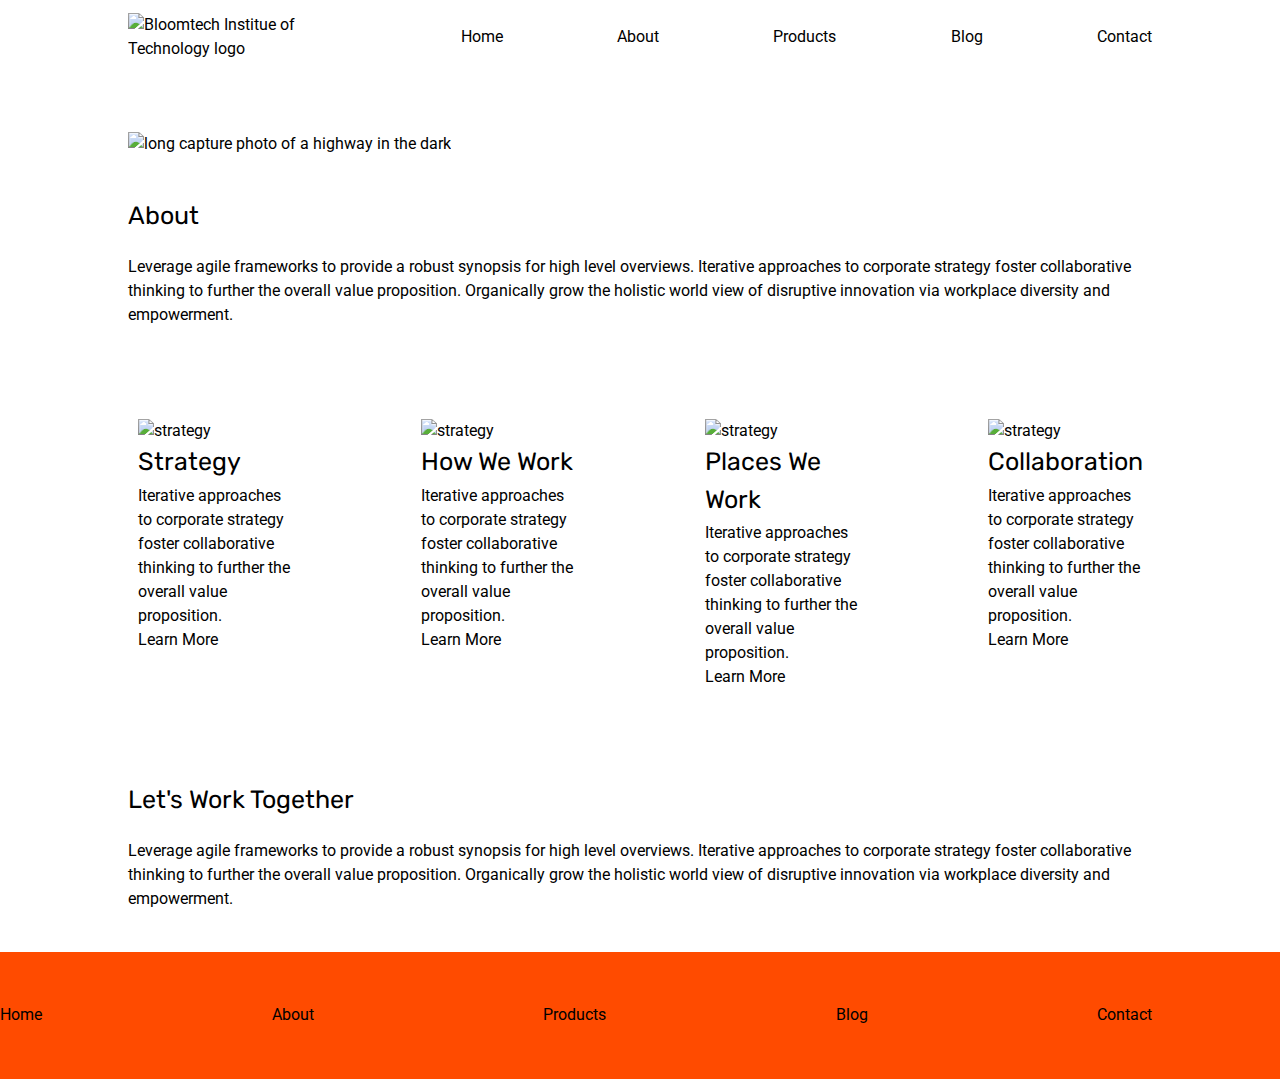
==== about.html @ 4f4958ce "completed what I could..." ====
<!doctype html>

<html lang="en">
<head>
  <meta charset="utf-8">

  <title>Sprint Challenge - About</title>

  <link href="https://fonts.googleapis.com/css?family=Roboto|Rubik" rel="stylesheet">
  <link rel="stylesheet" href="css/index.css">

</head>

<body>
  <div class="navbar">
    <div class="logo">
        <img src="img/BIT_Logo.png" alt="Bloomtech Institue of Technology logo">
    </div>
    <nav>
        <a href="">Home</a>
        <a href="about.html">About</a>
        <a href="">Products</a>
        <a href="">Blog</a>
        <a href="">Contact</a>
    </nav>
  </div>
  <div class="container about-page">
    <header class="header-jumbo-img">
      <img src="img/jumbo-about.png" alt="long capture photo of a highway in the dark">
    </header>
    <section>
      <h1 class="about-title">About</h1>
      
      <p>Leverage agile frameworks to provide a robust synopsis for high level overviews. Iterative approaches to corporate strategy foster collaborative thinking to further the overall value proposition. Organically grow the holistic world view of disruptive innovation via workplace diversity and empowerment.</p>
    </section>
    
    <div class="about-content">
      <section>
        <img src="img/about-plan.png" alt="strategy">
        
        <h2>Strategy</h2>
        
        <p>Iterative approaches to corporate strategy foster collaborative thinking to further the overall value proposition.</p>

        Learn More
      </section>
      <section>
        <img src="img/about-working.png" alt="strategy">
        
        <h2>How We Work</h2>
        
        <p>Iterative approaches to corporate strategy foster collaborative thinking to further the overall value proposition.</p>

        Learn More
      </section>
      <section>
        <img src="img/about-office.png" alt="strategy">
        
        <h2>Places We Work</h2>

        <p>Iterative approaches to corporate strategy foster collaborative thinking to further the overall value proposition.</p>

        Learn More
      </section>
      <section>
        <img src="img/about-meeting.png" alt="strategy">
        
        <h2>Collaboration</h2>
        
        <p>Iterative approaches to corporate strategy foster collaborative thinking to further the overall value proposition.</p>

        Learn More
      </section>
    </div>
    <section class="about-lower-content">
      <h2>Let's Work Together</h2>

      <p>Leverage agile frameworks to provide a robust synopsis for high level overviews. Iterative approaches to corporate strategy foster collaborative thinking to further the overall value proposition. Organically grow the holistic world view of disruptive innovation via workplace diversity and empowerment.</p>
    </section>
  </div><!-- container -->  
  <footer>
    <nav>
      <a href="index.html">Home</a>
      <a href="#">About</a>
      <a href="#">Products</a>
      <a href="#">Blog</a>
      <a href="#">Contact</a>
    </nav>
  </footer>
         
</body>
</html>
---- css/index.css ----
/* http://meyerweb.com/eric/tools/css/reset/ 
   v2.0 | 20110126
   License: none (public domain)
*/

html, body, div, span, applet, object, iframe,
h1, h2, h3, h4, h5, h6, p, blockquote, pre,
a, abbr, acronym, address, big, cite, code,
del, dfn, em, img, ins, kbd, q, s, samp,
small, strike, strong, sub, sup, tt, var,
b, u, i, center,
dl, dt, dd, ol, ul, li,
fieldset, form, label, legend,
table, caption, tbody, tfoot, thead, tr, th, td,
article, aside, canvas, details, embed, 
figure, figcaption, footer, header, hgroup, 
menu, nav, output, ruby, section, summary,
time, mark, audio, video {
	margin: 0;
	padding: 0;
	border: 0;
	font-size: 100%;
	font: inherit;
	vertical-align: baseline;
}
/* HTML5 display-role reset for older browsers */
article, aside, details, figcaption, figure, 
footer, header, hgroup, menu, nav, section {
	display: block;
}
body {
	line-height: 1;
}
ol, ul {
	list-style: none;
}
blockquote, q {
	quotes: none;
}
blockquote:before, blockquote:after,
q:before, q:after {
	content: '';
	content: none;
}
table {
	border-collapse: collapse;
	border-spacing: 0;
}

* {
    box-sizing: border-box;
}

html{
    font-size:62.5%;
}
body {
    font-family: 'Roboto', sans-serif;
    line-height:1.5;
    font-size:1.6rem;
}

h1, h2, h3, h4, h5 {
    font-size: 2.5rem;
    margin-bottom: 2%;
    font-family: 'Rubik', sans-serif;
}
section, footer{
    padding:4% 0;
}
.container {
    width: 80%;
    margin: 0 auto;
}

/* Navbar styles */

.navbar {
    width: 80%;
    margin: 1% auto;
    display: flex;
    justify-content: space-between;
}

.navbar .logo {
    margin-right: 10%;
    width: 30%;
}

.navbar .logo img {
    width: 100%;
}

nav {
    width: 90%;
    display: flex;
    justify-content: space-between;
    align-items: center;
}

nav a {
    text-decoration: none;
    color: black;
}

/*Top Section Styles*/

.header-jumbo-img {
    /* width: 100%; */
    margin-top: 7%;
}

.header-jumbo-img img {
    width: 100%;
}

.top-content {
    display: flex;
    flex-wrap: wrap;
    justify-content: space-between;
    margin-bottom: 4%;
    border-bottom: 2px solid #ff4b00;
    text-align: justify;
}

.top-content .text-container {
    width: 35%;
    padding: 0 1%;
    padding-bottom: 4%;  
}

/*Middle Section Styles*/
.middle-content {
    margin-bottom: 4%;
}

.middle-content h2 {
    margin-bottom: 0;
}

.middle-content .boxes {
    display: flex;
    flex-wrap: wrap;
    justify-content: space-between;
}

.middle-content .boxes .box {
    /* background: black; */
    /* margin: 4% 0; */
    color: white;
    display: flex;
    align-items: center;
    justify-content: center;
}

.boxes {
    flex-wrap: wrap;
    /* justify-content: space-between; */
    gap: 30px 10px;

}

.box {
    /* width: 20%; */
    /* max-width: 6%; */
    padding: 6%;
    margin: 0;
}

/* Box styles */

.box1 {
    background-color: teal;
}

.box2 {
    background-color: gold;
}

.box3 {
    background-color: cadetblue;
}

.box4 {
    background-color: coral;
}

.box5 {
    background-color: crimson;
}

.box6 {
    background-color: forestgreen;
}

.box7 {
    background-color: darkorchid;
}

.box8 {
    background-color: hotpink;
}

.box9 {
    background-color: indigo;
}

.box10 {
    background-color: dodgerblue;
}

/*Bottom Section Styles*/

.bottom-content {
    display: flex;
    justify-content: space-between;
}

.bottom-content .text-container {
    width:25%;
}

.bottom-content .text-container:last-child {
    padding-right: 0;
}

/*Footer Styles*/
footer {
    width: 100%;
    background-color: #ff4b00;
}

/*About Page Styles*/

.about-title {

}

div.about-content {
    display: flex;
    flex-wrap: wrap;
    justify-content: space-between;
    gap: 5%;
}

.about-content section {
    margin: 1rem;
    width: 15%;
}

/*Responsive Styles*/
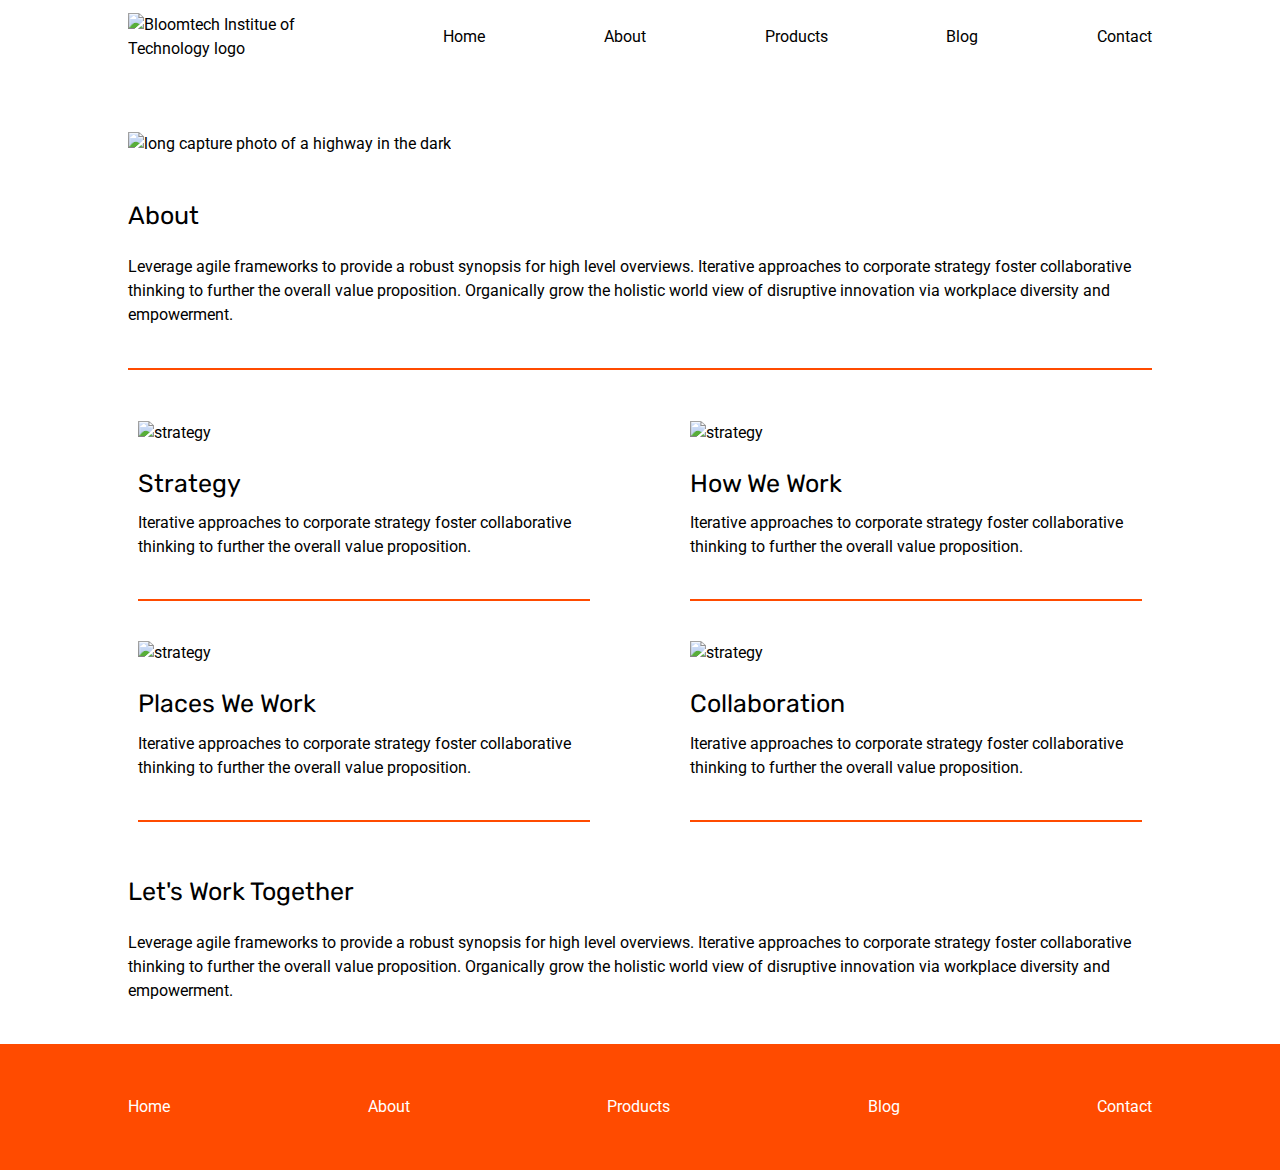
==== commit 107eb709: "completed sprint challenge... had some trouble with live server toward the end. I hope everything lo" ====
--- a/about.html
+++ b/about.html
@@ -3,6 +3,7 @@
 <html lang="en">
 <head>
   <meta charset="utf-8">
+  <meta content="width=device-width, initial-scale=1" name="viewport" />
 
   <title>Sprint Challenge - About</title>
 
@@ -17,7 +18,7 @@
         <img src="img/BIT_Logo.png" alt="Bloomtech Institue of Technology logo">
     </div>
     <nav>
-        <a href="">Home</a>
+        <a href="index.html">Home</a>
         <a href="about.html">About</a>
         <a href="">Products</a>
         <a href="">Blog</a>
@@ -28,48 +29,60 @@
     <header class="header-jumbo-img">
       <img src="img/jumbo-about.png" alt="long capture photo of a highway in the dark">
     </header>
-    <section>
+    <section class="about-top-content">
       <h1 class="about-title">About</h1>
       
       <p>Leverage agile frameworks to provide a robust synopsis for high level overviews. Iterative approaches to corporate strategy foster collaborative thinking to further the overall value proposition. Organically grow the holistic world view of disruptive innovation via workplace diversity and empowerment.</p>
     </section>
-    
+
     <div class="about-content">
       <section>
-        <img src="img/about-plan.png" alt="strategy">
-        
-        <h2>Strategy</h2>
-        
-        <p>Iterative approaches to corporate strategy foster collaborative thinking to further the overall value proposition.</p>
+        <div class="about-content-img">
+          <img src="img/about-plan.png" alt="strategy">
+        </div>
+        <div class="about-content-text">
+          <h2>Strategy</h2>
+          <p>Iterative approaches to corporate strategy foster collaborative thinking to further the overall value proposition.</p>
+        </div>
 
-        Learn More
+        <!-- Learn More -->
       </section>
+
       <section>
-        <img src="img/about-working.png" alt="strategy">
-        
-        <h2>How We Work</h2>
-        
-        <p>Iterative approaches to corporate strategy foster collaborative thinking to further the overall value proposition.</p>
+        <div class="about-content-img">
+          <img src="img/about-working.png" alt="strategy">
+        </div>
+        <div class="about-content-text">
+          <h2>How We Work</h2>
+          <p>Iterative approaches to corporate strategy foster collaborative thinking to further the overall value proposition.</p>
+        </div>
 
-        Learn More
+        <!-- Learn More -->
       </section>
+      
       <section>
-        <img src="img/about-office.png" alt="strategy">
-        
-        <h2>Places We Work</h2>
+        <div class="about-content-img">
+          <img src="img/about-office.png" alt="strategy">
+        </div>
+        <div class="about-content-text">
+          <h2>Places We Work</h2>
+          <p>Iterative approaches to corporate strategy foster collaborative thinking to further the overall value proposition.</p>
+        </div>
 
-        <p>Iterative approaches to corporate strategy foster collaborative thinking to further the overall value proposition.</p>
+        <!-- Learn More -->
+      </section>
 
-        Learn More
-      </section>
       <section>
-        <img src="img/about-meeting.png" alt="strategy">
-        
-        <h2>Collaboration</h2>
-        
-        <p>Iterative approaches to corporate strategy foster collaborative thinking to further the overall value proposition.</p>
+        <div class="about-content-img">
+          <img src="img/about-meeting.png" alt="strategy">
+        </div>
+        <div class="about-content-text">  
+          <h2>Collaboration</h2>
+          
+          <p>Iterative approaches to corporate strategy foster collaborative thinking to further the overall value proposition.</p>
+        </div>
 
-        Learn More
+        <!-- Learn More -->
       </section>
     </div>
     <section class="about-lower-content">
@@ -79,13 +92,15 @@
     </section>
   </div><!-- container -->  
   <footer>
-    <nav>
-      <a href="index.html">Home</a>
-      <a href="#">About</a>
-      <a href="#">Products</a>
-      <a href="#">Blog</a>
-      <a href="#">Contact</a>
-    </nav>
+    <div class="container">
+      <nav>
+        <a href="index.html">Home</a>
+        <a href="about.html">About</a>
+        <a href="#">Products</a>
+        <a href="#">Blog</a>
+        <a href="#">Contact</a>    
+    </div>
+  </nav>
   </footer>
          
 </body>
--- a/css/index.css
+++ b/css/index.css
@@ -88,11 +88,11 @@
 }
 
 .navbar .logo img {
+    max-width: 100%;
+}
+
+nav {
     width: 100%;
-}
-
-nav {
-    width: 90%;
     display: flex;
     justify-content: space-between;
     align-items: center;
@@ -118,9 +118,12 @@
     display: flex;
     flex-wrap: wrap;
     justify-content: space-between;
-    margin-bottom: 4%;
+    margin-bottom: 2rem;
+    text-align: justify;
+}
+
+.top-content, .middle-content {
     border-bottom: 2px solid #ff4b00;
-    text-align: justify;
 }
 
 .top-content .text-container {
@@ -154,16 +157,20 @@
 }
 
 .boxes {
-    flex-wrap: wrap;
+    margin-top: 5rem;
+    flex-wrap: wrap;
+    flex: 1;
     /* justify-content: space-between; */
-    gap: 30px 10px;
+    gap: 5rem 10%;
 
 }
 
 .box {
     /* width: 20%; */
     /* max-width: 6%; */
-    padding: 6%;
+    width: 12rem;
+    height: 12rem;
+    padding: 1rem;
     margin: 0;
 }
 
@@ -226,26 +233,113 @@
 
 /*Footer Styles*/
 footer {
+    /* width: 100%; */
+    background-color: #ff4b00;
+}
+
+footer nav a {
+    color: white;
+}
+
+/*About Page Styles*/
+
+.about-title {
+
+}
+
+.about-top-content, .about-content section {
+    border-bottom: 2px solid #ff4b00;
+}
+
+div.about-content {
+    margin: 1rem;
+    display: flex;
+    flex-wrap: wrap;
+    justify-content: space-between;
+    /* gap: 20%; */
+}
+
+.about-content section {
+    display: flex;
+    flex-wrap: wrap;
+    /* margin: 1rem; */
+    width: 45%;
+}
+
+.about-content section img {
+    max-width: 100%;
+    object-fit: cover;
+}
+
+.about-content-img, .about-content-text {
     width: 100%;
-    background-color: #ff4b00;
-}
-
-/*About Page Styles*/
-
-.about-title {
-
-}
-
-div.about-content {
-    display: flex;
-    flex-wrap: wrap;
-    justify-content: space-between;
-    gap: 5%;
-}
-
-.about-content section {
-    margin: 1rem;
-    width: 15%;
-}
-
-/*Responsive Styles*/+}
+
+.about-content-text h2 {
+    margin-top: 2rem;
+}
+
+/* .about-content-text {
+    width: 100%;
+} */
+/*Responsive Styles*/
+
+/* Styles for <= 500px */
+
+@media (max-width: 500px) {
+
+    body {
+        /* background-color: red;; */
+    }
+
+    .navbar {
+        width: 90%;
+        justify-content: center;
+        /* align-items: center; */
+        flex-wrap: wrap;
+        /* margin-top: 3rem; */
+    }
+
+    .navbar .logo {
+        margin: 2rem;
+        width: 40%;
+    }
+
+    .container {
+        /* display: flex; */
+        /* flex-wrap: wrap; */
+        width: 90%;
+    }
+
+    .middle-content {
+        /* display: flex; */
+        /* flex-wrap: wrap; */
+    }
+
+    .about-content-text {
+        display: flex;
+        flex-wrap: wrap;
+        justify-content: center;
+    }
+
+    .about-content section {
+        width: 100%;
+    }
+
+    .about-lower-content {
+        display: flex;
+        flex-wrap: wrap;
+        justify-content: center;
+    }
+
+    footer nav {
+        flex-wrap: wrap;
+        /* justify-content: center; */
+        text-align: center;
+    }
+
+    footer nav a {
+        width: 100%;
+        margin: 0.5em;
+    }
+}